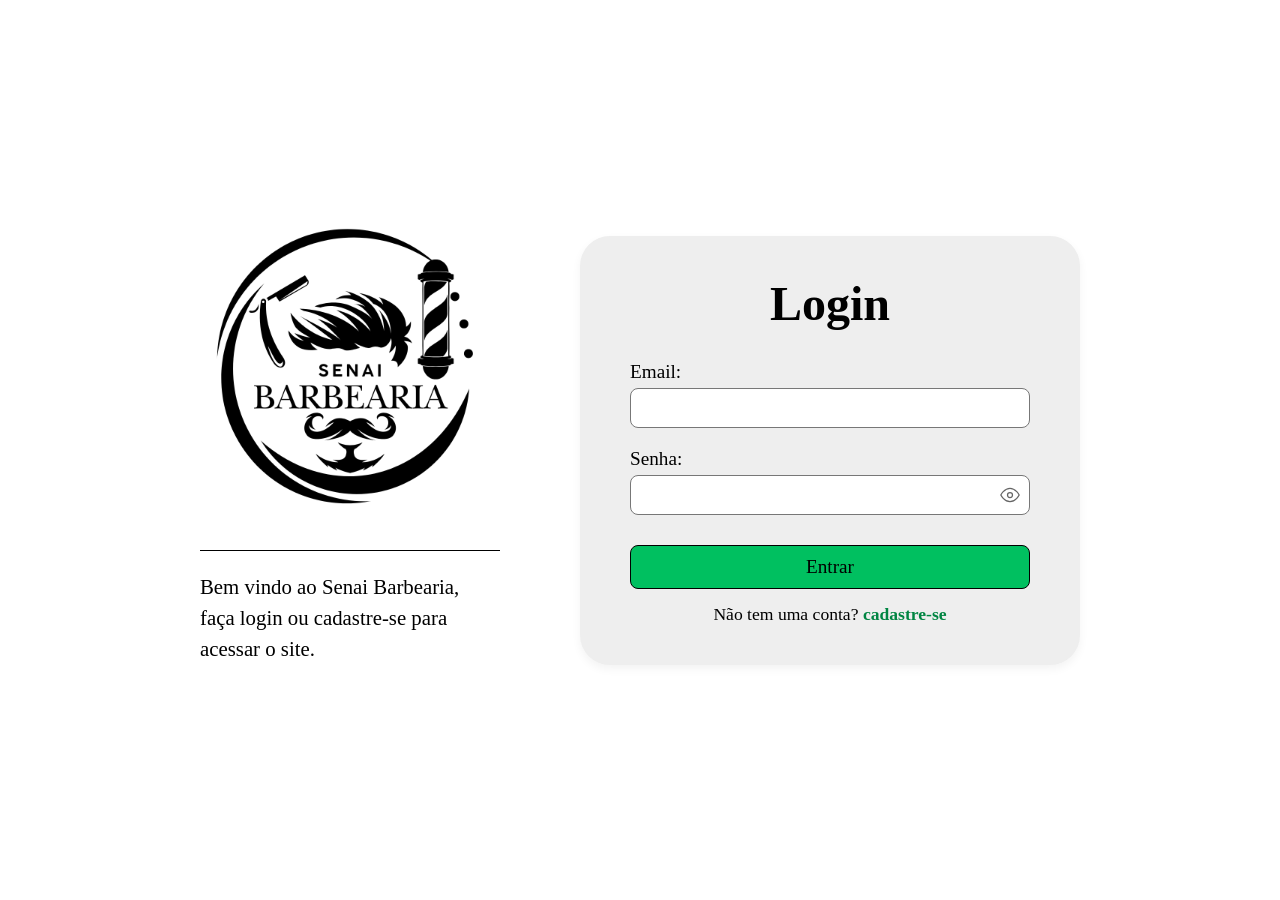
==== index.html @ 6f079852 "Página de login, php de autenticação e estrutura" ====
<!DOCTYPE html>
<html lang="pt-br">
<head>
    <meta charset="UTF-8">
    <meta name="viewport" content="width=device-width, initial-scale=1.0">
    <title>Senai Barbearia</title>
    <!-- LINKS -->
     <link rel="stylesheet" href="CSS/style.css">
</head>
<body class="index">
    <div class="container-login">
        <!--------------------- Esquerda da página ---------------------->
        <div class="esquerda-conteiner">
            <!-- LOGO -->
            <div class="logo">
                <img src="img/Logo_escuro.png" alt="Logo Senai Barbearia">
            </div>

            <hr class="divider">

            <!-- TEXTO BEM VINDO -->
            <p class="bemvindo-text">
                Bem vindo ao Senai Barbearia,<br>
                faça login ou cadastre-se para<br>
                acessar o site.
            </p>
        </div>

        <!--------------------- Direita da página ----------------------->
        <div class="direita-container">
            <h1>Login</h1>
            <!-- FORMULÁRIO DE LOGIN-->
            <form action="/backend/routes/auth.php" method="post">
                <div class="form-group">
                    <label for="email">Email:</label>
                    <input type="email" id="email" name="email">
                </div>

                <div class="form-group">
                    <label for="password">Senha:</label>

                    <div class="input-wrapper">
                        <input type="password" id="password" name="password">
                        <!-- ICON DE OLHO PARA VER SENHA -->
                        <svg class="eye-icon" xmlns="http://www.w3.org/2000/svg" viewBox="0 0 24 24" fill="none" stroke="currentColor" stroke-width="1.5" stroke-linecap="round" stroke-linejoin="round">
                            <path d="M1 12s4-8 11-8 11 8 11 8-4 8-11 8-11-8-11-8z"></path>
                            <circle cx="12" cy="12" r="3"></circle>
                        </svg>
                    </div>
                </div>
                <!-- BOTÃO DE ENVIO -->
                <button type="submit" class="btn-login">Entrar</button>
            </form>
            <!-- TEXTO PARA ACESSAR CADASTRO -->
            <p class="footer-form">
                Não tem uma conta? <a href="" class="link-registro">cadastre-se</a>
            </p>
        </div>
    </div>
</body>
</html>
---- CSS/style.css ----
/* reset básico */
* {
    margin: 0;
    padding: 0;
    box-sizing: border-box;
}

/*************************** INDEX.HTML ************************/
/*** corpo da página ****/
.index {
    font-family: 'Times New Roman', Times, serif;
    background-color: #ffffff;
    display: flex;
    justify-content: center;
    align-items: center;
    height: 100vh;
}

/*** container principal ***/
.container-login {
    display: flex;
    align-items: center;
    justify-content: center;
    gap: 80px;
    padding: 20px;
    max-width: 1000px;
    width: 100%;
}

/**** lado esquerdo (logo e textos) ****/
.esquerda-container {
    text-align: center;
    max-width: 500px;
}

.logo img {
    width: 300px;
    height: auto;
    margin-bottom: 20px;
}

/* linha divisória */
.divider {
    border: 0;
    height: 1px;
    background-color: #000;
    margin: 10px auto 20px auto;
    width: 100%;
}

.bemvindo-text {
    font-size: 1.3rem;
    color:#000;
    margin-bottom: 20px;
    line-height: 1.5;
}

.admin-text {
    font-size: 1.2rem;
    margin-top: 10px;
}

.link-green {
    color: #00c060;
    text-decoration: none;
    font-weight: bold;
    text-transform: uppercase;
}

/**** lado direito (card de login) ****/
.direita-container {
    background-color: #EEEEEE;
    padding: 40px 50px;
    border-radius: 30px;
    width: 500px;
    box-shadow: 0 4px 10px rgba(0, 0, 0, 0.05);
}

.direita-container h1 {
    text-align: center;
    font-size: 3rem;
    margin-bottom: 30px;
    font-weight: bold;
}

.form-group {
    margin-bottom: 20px;
}

.form-group label {
    display: block;
    font-size: 1.2rem;
    margin-bottom: 5px;
}

.input-wrapper {
    position: relative;
}

.form-group input {
    width: 100%;
    padding: 10px 15px;
    border: 1px solid #777;
    border-radius: 8px;
     font-size: 1rem;
    background-color: #fff;
    outline: none;
}

/* Ícone de olho no campo de senha */
.eye-icon {
    position: absolute;
    right: 10px;
    top: 50%;
    transform: translateY(-50%);
    cursor: pointer;
    width: 20px;
    opacity: 0.6;
}

/* Botão Entrar */
.btn-login {
    width: 100%;
    background-color: #00C060; /* Verde do botão */
    color: #000;
    font-size: 1.2rem;
    padding: 10px;
    border: 1px solid #000;
    border-radius: 8px;
    cursor: pointer;
    margin-top: 10px;
    font-family: "Times New Roman", Times, serif;
}

.btn-login:hover {
    background-color: #00773c; /* Verde um pouco mais escuro no hover */
}

/* Rodapé do formulário */
.footer-form {
    margin-top: 15px;
    text-align: center;
    font-size: 1.1rem;
}

.link-registro {
    color: #008542;
    text-decoration: none;
    font-weight: bold;
}

/***************************************************************/

/* Responsividade para telas menores (celular) */
@media (max-width: 768px) {
    .container-login {
        flex-direction: column;
        gap: 40px;
    }
}
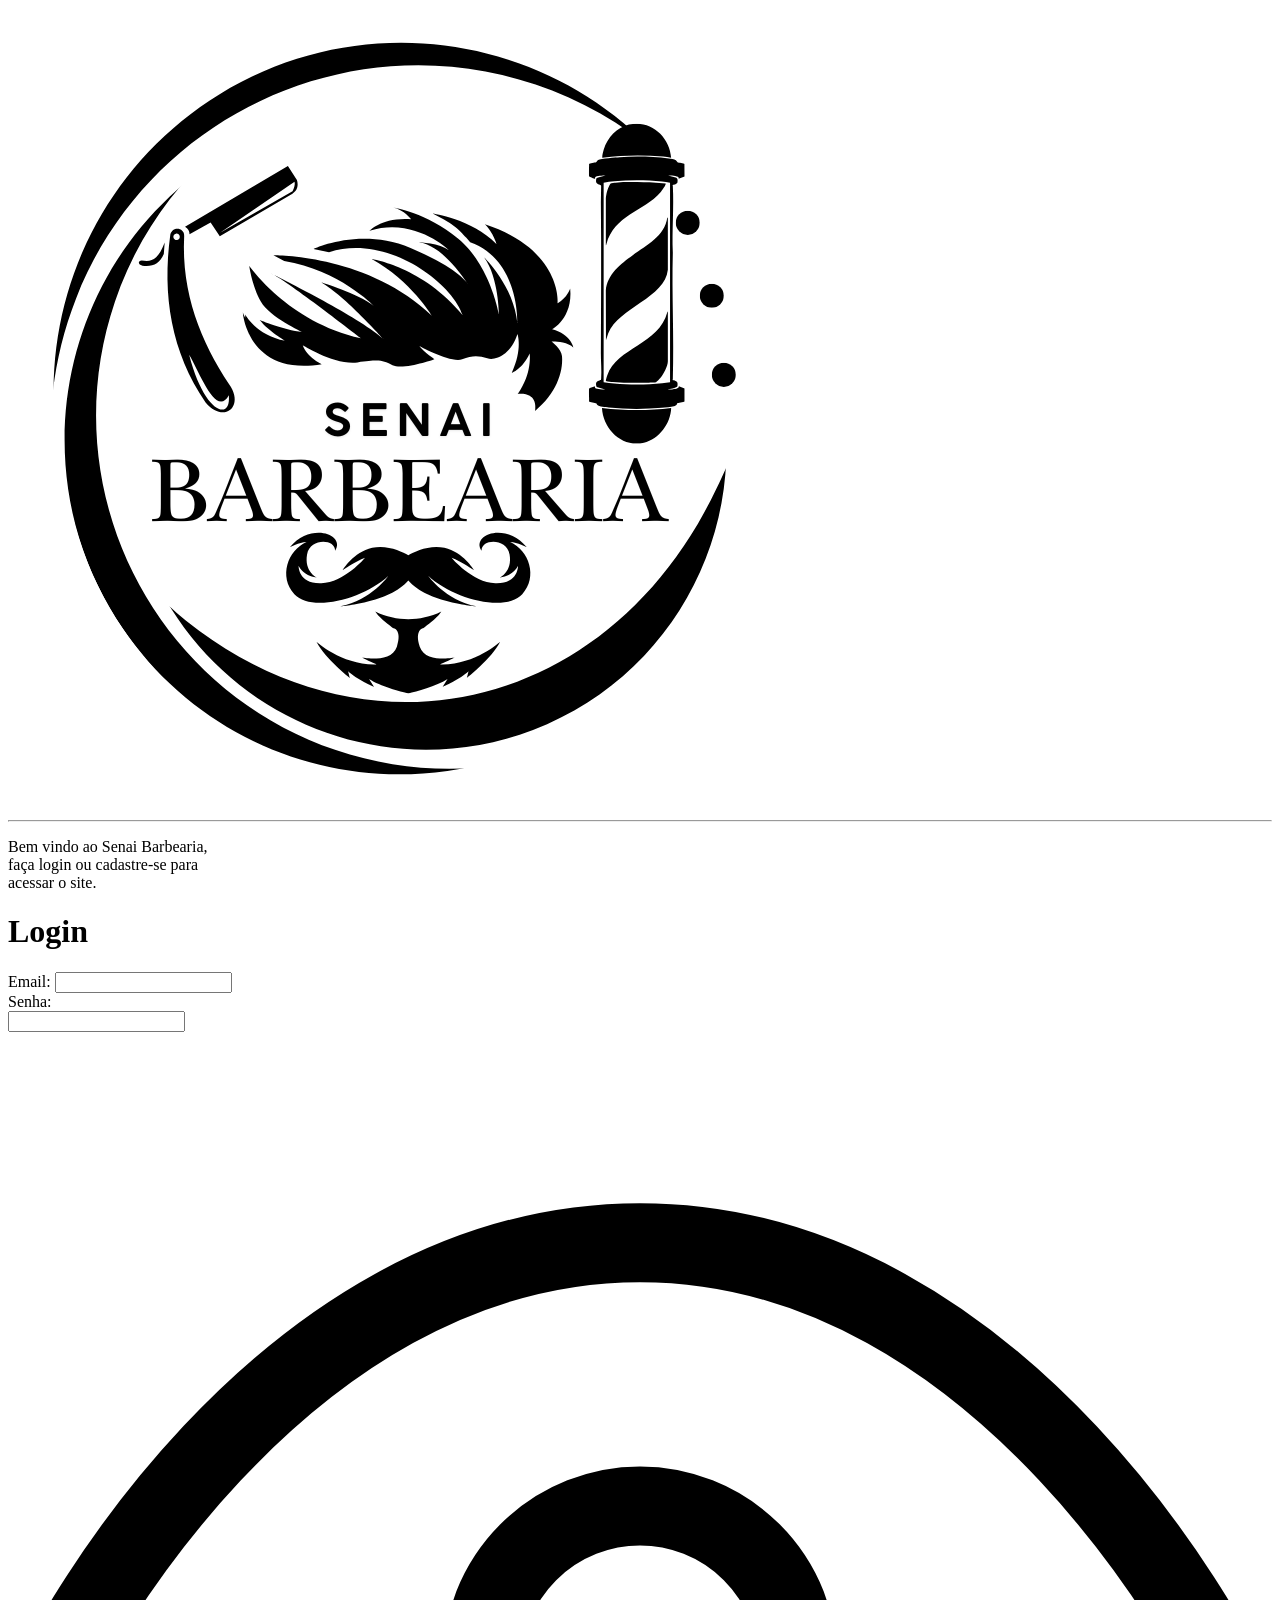
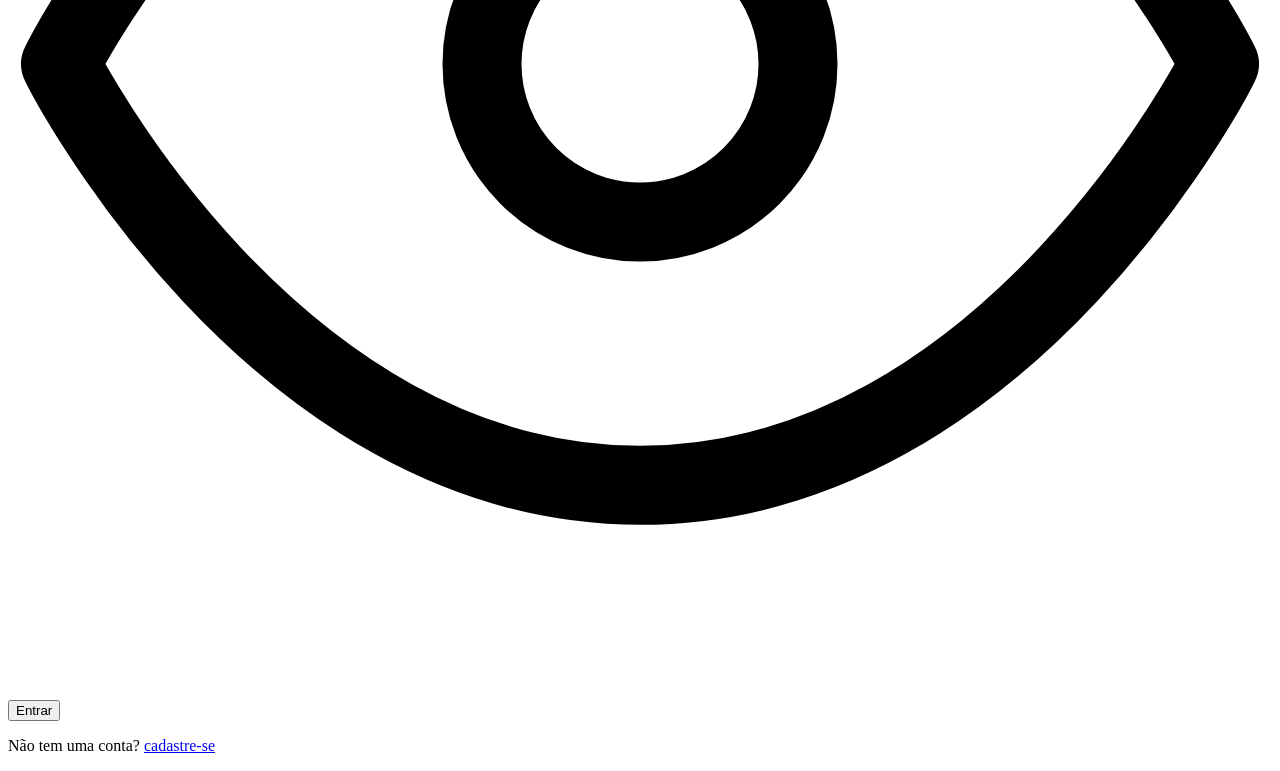
==== commit e6ef7010: "verificação, registro e validação de usuário" ====
--- a/index.html
+++ b/index.html
@@ -4,8 +4,9 @@
     <meta charset="UTF-8">
     <meta name="viewport" content="width=device-width, initial-scale=1.0">
     <title>Senai Barbearia</title>
+    <link rel="icon" href="img/barbershop.png" type="image/png">
     <!-- LINKS -->
-     <link rel="stylesheet" href="CSS/style.css">
+     <link rel="stylesheet" href="../Projeto_fullstack-BARBEARIA/CSS/style-user.css">
 </head>
 <body class="index">
     <div class="container-login">
@@ -30,7 +31,7 @@
         <div class="direita-container">
             <h1>Login</h1>
             <!-- FORMULÁRIO DE LOGIN-->
-            <form action="/backend/routes/auth.php" method="post">
+            <form action="../Projeto_fullstack-BARBEARIA/backend/routes/auth.php" method="post">
                 <div class="form-group">
                     <label for="email">Email:</label>
                     <input type="email" id="email" name="email">
@@ -53,7 +54,7 @@
             </form>
             <!-- TEXTO PARA ACESSAR CADASTRO -->
             <p class="footer-form">
-                Não tem uma conta? <a href="" class="link-registro">cadastre-se</a>
+                Não tem uma conta? <a href="../Projeto_fullstack-BARBEARIA/public/user/registro.html" class="link-pagina">cadastre-se</a>
             </p>
         </div>
     </div>
